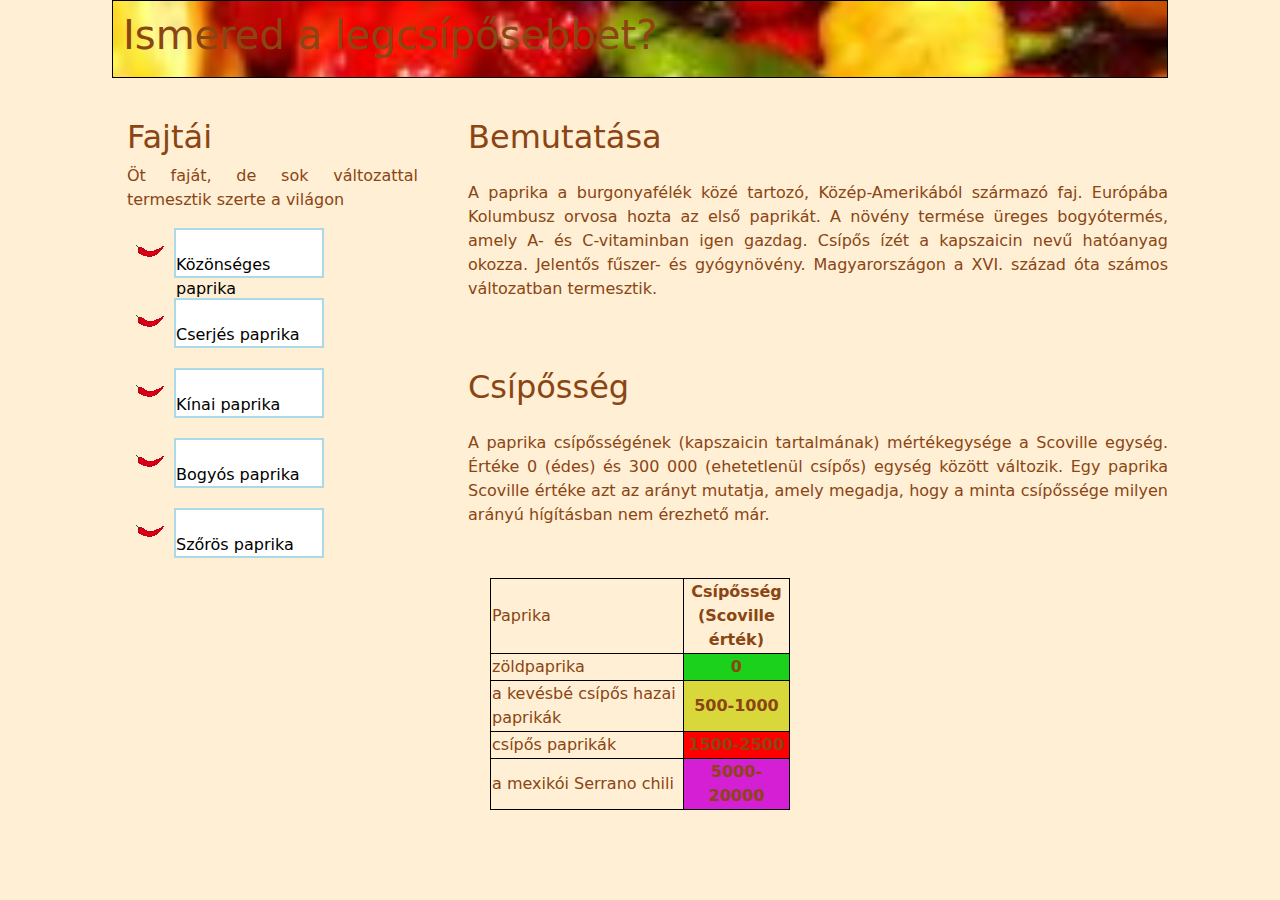
==== index.html @ a0ba33e6 "feladat folytatása" ====
<!DOCTYPE html>
<html lang="hu">
<head>
    <meta charset="UTF-8">
    <meta http-equiv="X-UA-Compatible" content="IE=edge">
    <meta name="viewport" content="width=device-width, initial-scale=1.0">
    <title>Paprika</title>
    <link rel="stylesheet" href="bootstrap.css">
    <link rel="stylesheet" href="style.css">
</head>
<div class="container-fluid">
    <body>

        <div id="cim" >
            
            <h1>Ismered a legcsípősebbet?</h1>
        </div>
    
        <div id="bemutatas">
            <h2 style="margin-bottom: 25px;">Bemutatása</h2>
            A paprika a burgonyafélék közé tartozó, Közép-Amerikából származó faj. Európába Kolumbusz orvosa hozta az első paprikát. A növény termése üreges bogyótermés, amely A- és C-vitaminban igen gazdag. Csípős ízét a kapszaicin nevű hatóanyag okozza. Jelentős fűszer- és gyógynövény. Magyarországon a XVI. század óta számos változatban termesztik.
        </div>


        <div id="csiposseg">
            <h2 style="margin-bottom: 25px;">Csípősség</h2>
            A paprika csípősségének (kapszaicin tartalmának) mértékegysége a Scoville egység. Értéke 0 (édes) és 300 000 (ehetetlenül csípős) egység között változik. Egy paprika Scoville értéke azt az arányt mutatja, amely megadja, hogy a minta csípőssége milyen arányú hígításban nem érezhető már.
        </div>
    
       <div>

        <h2 style="margin-left: 15px;">Fajtái</h2>
            <div>
                <p style="margin-left: 15px;"> Öt faját, de sok változattal termesztik szerte a világon</p>
            </div>

        <div id="fajtai">
           <ul>
                <div class="doboz" >
                    <a href="/paprika html/MicrosoftTeams-image.png"> <li>Közönséges paprika</li> </a> 
                </div>
    
                <div class="doboz">
                    <li>Cserjés paprika</li>
                </div>
    
                <div class="doboz">
                    <li>Kínai paprika</li>
                </div>
    
                <div class="doboz">
                    <li>Bogyós paprika</li>
                </div>
    
                <div class="doboz">
                    <li>Szőrös paprika</li>
                </div>
           </ul>
        </div>
       </div>
    
        <table>
            <tr>
                <td>Paprika</td>
                <th>Csípősség (Scoville érték)</th>
            </tr>
    
            <tr>
                <td>zöldpaprika</td>
                <th id="zold">0</th>        
            </tr>
    
            <tr>
                <td>a kevésbé csípős hazai paprikák</td>
                <th id="sarga">500-1000</td>
            </tr>
    
            <tr>
                <td>csípős paprikák</th>
                <th id="piros">1500-2500</td>
            </tr>
    
            <tr>
                <td>a mexikói Serrano chili</th>
                <th id="lila">5000-20000</th>
            </tr>                 
        </table>
         
     
     
     
     
         
         
         
         
         
    </body>
</div>
</html>
---- style.css ----
body{
    background-color: #FFEFD5 ;
    color: #8B4513 ;
    text-align: justify;
    margin-top:0px ;
    margin-right: 100px;
    margin-bottom: 0px;
    margin-left: 100px;
}   

#cim{
    background-image: url('MicrosoftTeams-image\ \(3\).png');
    padding: 10px;
    border: 1px solid black;
    background-size: cover;
    margin-bottom: 40px;
    
}

table,td,th{
    width: 300px;
    border: 1px solid black;
    border-collapse: collapse;
    margin: auto;
    text-align: left;
    

}  

th{
    width: 120px;
    text-align: center;
}

.doboz{
    width: 150px;
    height: 50px;
    background-color: white;
    color: black;
    border: 2px solid lightblue;
    list-style-image: url('chili-pepper-icon.gif');
    margin-bottom: 20px;
}

a{
    text-decoration: none;
    color: black;
}

#zold{
    background-color: rgb(28, 209, 28);
}

#sarga{
    background-color: rgb(216, 216, 59);
}

#piros{
    background-color: red;
}

#lila{
    background-color: rgb(212, 31, 212);
}

#bemutatas{
    float: right;
    width: 500px;
    height: 100px;
    width: 700px;
    margin-left: 50px;
}

#csiposseg{
    width: 500px;
    height: 100px;
    float: right;
    margin-top: 150px;
    width: 700px;
}

#fajtai{
    margin-left: 30px;
}
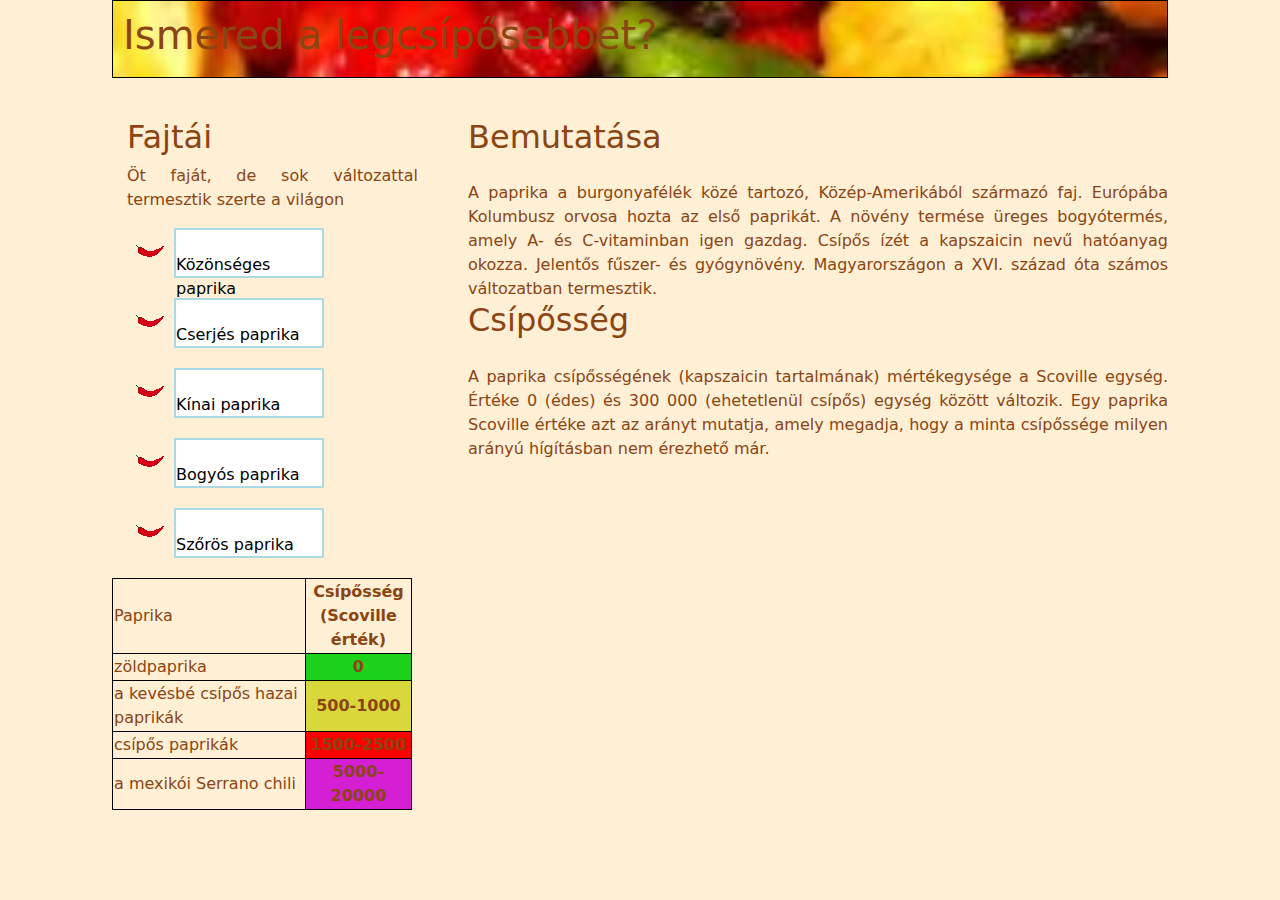
==== commit a7dfbbbf: "feladat folytatása" ====
--- a/index.html
+++ b/index.html
@@ -19,10 +19,7 @@
         <div id="bemutatas">
             <h2 style="margin-bottom: 25px;">Bemutatása</h2>
             A paprika a burgonyafélék közé tartozó, Közép-Amerikából származó faj. Európába Kolumbusz orvosa hozta az első paprikát. A növény termése üreges bogyótermés, amely A- és C-vitaminban igen gazdag. Csípős ízét a kapszaicin nevű hatóanyag okozza. Jelentős fűszer- és gyógynövény. Magyarországon a XVI. század óta számos változatban termesztik.
-        </div>
-
-
-        <div id="csiposseg">
+        
             <h2 style="margin-bottom: 25px;">Csípősség</h2>
             A paprika csípősségének (kapszaicin tartalmának) mértékegysége a Scoville egység. Értéke 0 (édes) és 300 000 (ehetetlenül csípős) egység között változik. Egy paprika Scoville értéke azt az arányt mutatja, amely megadja, hogy a minta csípőssége milyen arányú hígításban nem érezhető már.
         </div>
@@ -86,15 +83,6 @@
             </tr>                 
         </table>
          
-     
-     
-     
-     
-         
-         
-         
-         
-         
     </body>
 </div>
 </html>--- a/style.css
+++ b/style.css
@@ -21,7 +21,6 @@
     width: 300px;
     border: 1px solid black;
     border-collapse: collapse;
-    margin: auto;
     text-align: left;
     
 
@@ -71,14 +70,6 @@
     margin-left: 50px;
 }
 
-#csiposseg{
-    width: 500px;
-    height: 100px;
-    float: right;
-    margin-top: 150px;
-    width: 700px;
-}
-
 #fajtai{
     margin-left: 30px;
 }
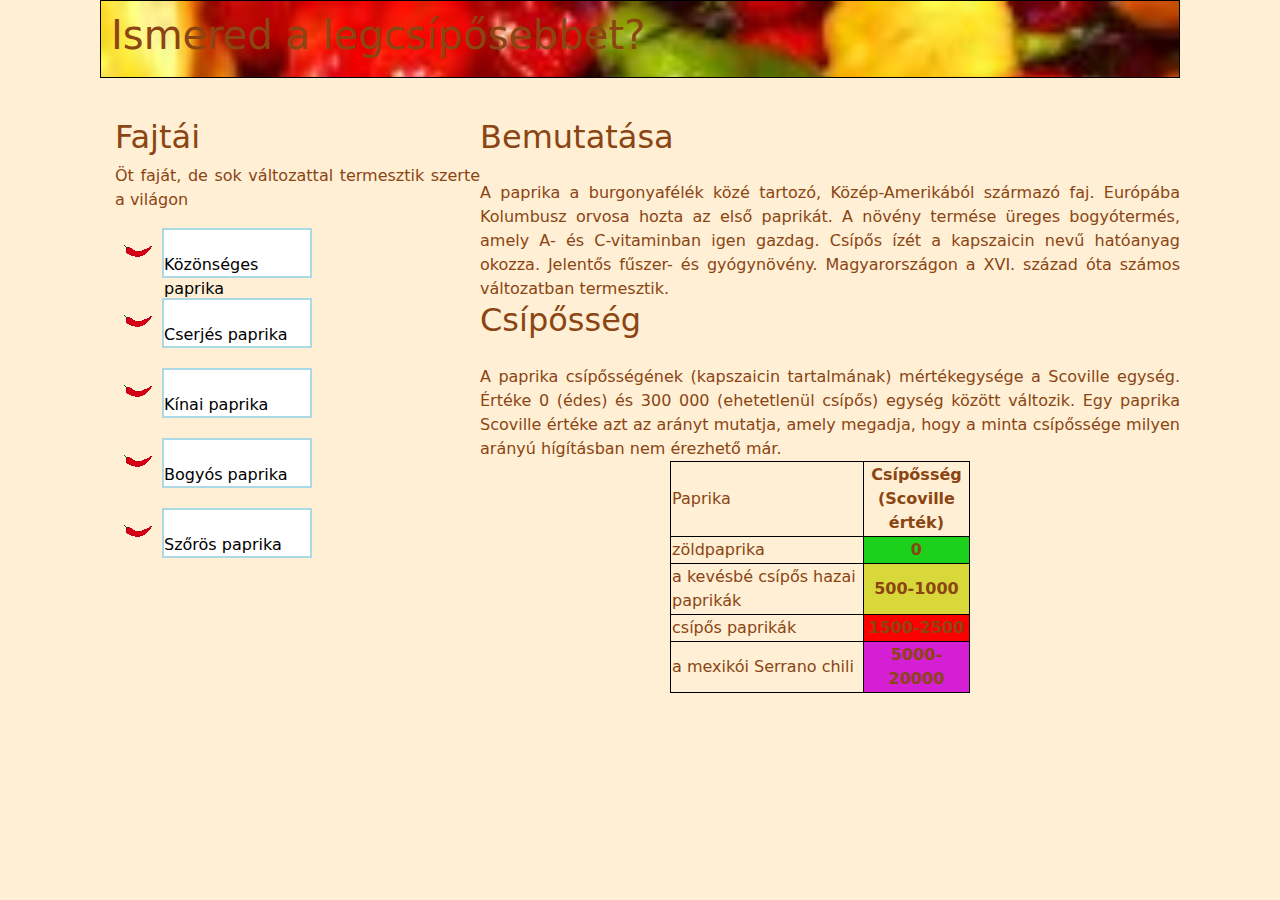
==== commit 8c02c5ee: "további munkálatok" ====
--- a/index.html
+++ b/index.html
@@ -8,54 +8,21 @@
     <link rel="stylesheet" href="bootstrap.css">
     <link rel="stylesheet" href="style.css">
 </head>
-<div class="container-fluid">
-    <body>
+<body>
 
-        <div id="cim" >
+    <div id="cim" >
             
-            <h1>Ismered a legcsípősebbet?</h1>
-        </div>
+        <h1>Ismered a legcsípősebbet?</h1>
+    </div>
+
+    <div id="bemutatas">
+        <h2 style="margin-bottom: 25px;">Bemutatása</h2>
+        A paprika a burgonyafélék közé tartozó, Közép-Amerikából származó faj. Európába Kolumbusz orvosa hozta az első paprikát. A növény termése üreges bogyótermés, amely A- és C-vitaminban igen gazdag. Csípős ízét a kapszaicin nevű hatóanyag okozza. Jelentős fűszer- és gyógynövény. Magyarországon a XVI. század óta számos változatban termesztik.
     
-        <div id="bemutatas">
-            <h2 style="margin-bottom: 25px;">Bemutatása</h2>
-            A paprika a burgonyafélék közé tartozó, Közép-Amerikából származó faj. Európába Kolumbusz orvosa hozta az első paprikát. A növény termése üreges bogyótermés, amely A- és C-vitaminban igen gazdag. Csípős ízét a kapszaicin nevű hatóanyag okozza. Jelentős fűszer- és gyógynövény. Magyarországon a XVI. század óta számos változatban termesztik.
-        
-            <h2 style="margin-bottom: 25px;">Csípősség</h2>
-            A paprika csípősségének (kapszaicin tartalmának) mértékegysége a Scoville egység. Értéke 0 (édes) és 300 000 (ehetetlenül csípős) egység között változik. Egy paprika Scoville értéke azt az arányt mutatja, amely megadja, hogy a minta csípőssége milyen arányú hígításban nem érezhető már.
-        </div>
-    
-       <div>
+        <h2 style="margin-bottom: 25px;">Csípősség</h2>
+        A paprika csípősségének (kapszaicin tartalmának) mértékegysége a Scoville egység. Értéke 0 (édes) és 300 000 (ehetetlenül csípős) egység között változik. Egy paprika Scoville értéke azt az arányt mutatja, amely megadja, hogy a minta csípőssége milyen arányú hígításban nem érezhető már.
 
-        <h2 style="margin-left: 15px;">Fajtái</h2>
-            <div>
-                <p style="margin-left: 15px;"> Öt faját, de sok változattal termesztik szerte a világon</p>
-            </div>
 
-        <div id="fajtai">
-           <ul>
-                <div class="doboz" >
-                    <a href="/paprika html/MicrosoftTeams-image.png"> <li>Közönséges paprika</li> </a> 
-                </div>
-    
-                <div class="doboz">
-                    <li>Cserjés paprika</li>
-                </div>
-    
-                <div class="doboz">
-                    <li>Kínai paprika</li>
-                </div>
-    
-                <div class="doboz">
-                    <li>Bogyós paprika</li>
-                </div>
-    
-                <div class="doboz">
-                    <li>Szőrös paprika</li>
-                </div>
-           </ul>
-        </div>
-       </div>
-    
         <table>
             <tr>
                 <td>Paprika</td>
@@ -82,7 +49,39 @@
                 <th id="lila">5000-20000</th>
             </tr>                 
         </table>
-         
-    </body>
-</div>
+    </div>
+
+   <div>
+
+    <h2 style="margin-left: 15px;">Fajtái</h2>
+        <div>
+            <p style="margin-left: 15px;"> Öt faját, de sok változattal termesztik szerte a világon</p>
+        </div>
+
+    <div id="fajtai">
+       <ul>
+            <div class="doboz" >
+                <a href="MicrosoftTeams-image.png" target="_blank"> <li>Közönséges paprika</li> </a> 
+            </div>
+
+            <div class="doboz">
+                <a href="https://hu.wikipedia.org/wiki/Cserj%C3%A9s_paprika" target="_blank"> <li>Cserjés paprika</li> </a>  
+            </div>
+
+            <div class="doboz">
+                <a href="https://hu.wikipedia.org/wiki/K%C3%ADnai_paprika" target="_blank"> <li>Kínai paprika</li> </a>  
+            </div>
+
+            <div class="doboz">
+                <a href="https://hu.wikipedia.org/wiki/Bogy%C3%B3s_paprika" target="_blank"> <li>Bogyós paprika</li> </a>  
+            </div>
+
+            <div class="doboz">
+                <a href="https://hu.wikipedia.org/wiki/Sz%C5%91r%C3%B6s_paprika" target="_blank"> <li>Szőrös paprika</li> </a>  
+            </div>
+       </ul>
+    </div>
+   </div>
+     
+</body>
 </html>--- a/style.css
+++ b/style.css
@@ -22,8 +22,7 @@
     border: 1px solid black;
     border-collapse: collapse;
     text-align: left;
-    
-
+    margin-left: 190px;
 }  
 
 th{
@@ -67,7 +66,6 @@
     width: 500px;
     height: 100px;
     width: 700px;
-    margin-left: 50px;
 }
 
 #fajtai{
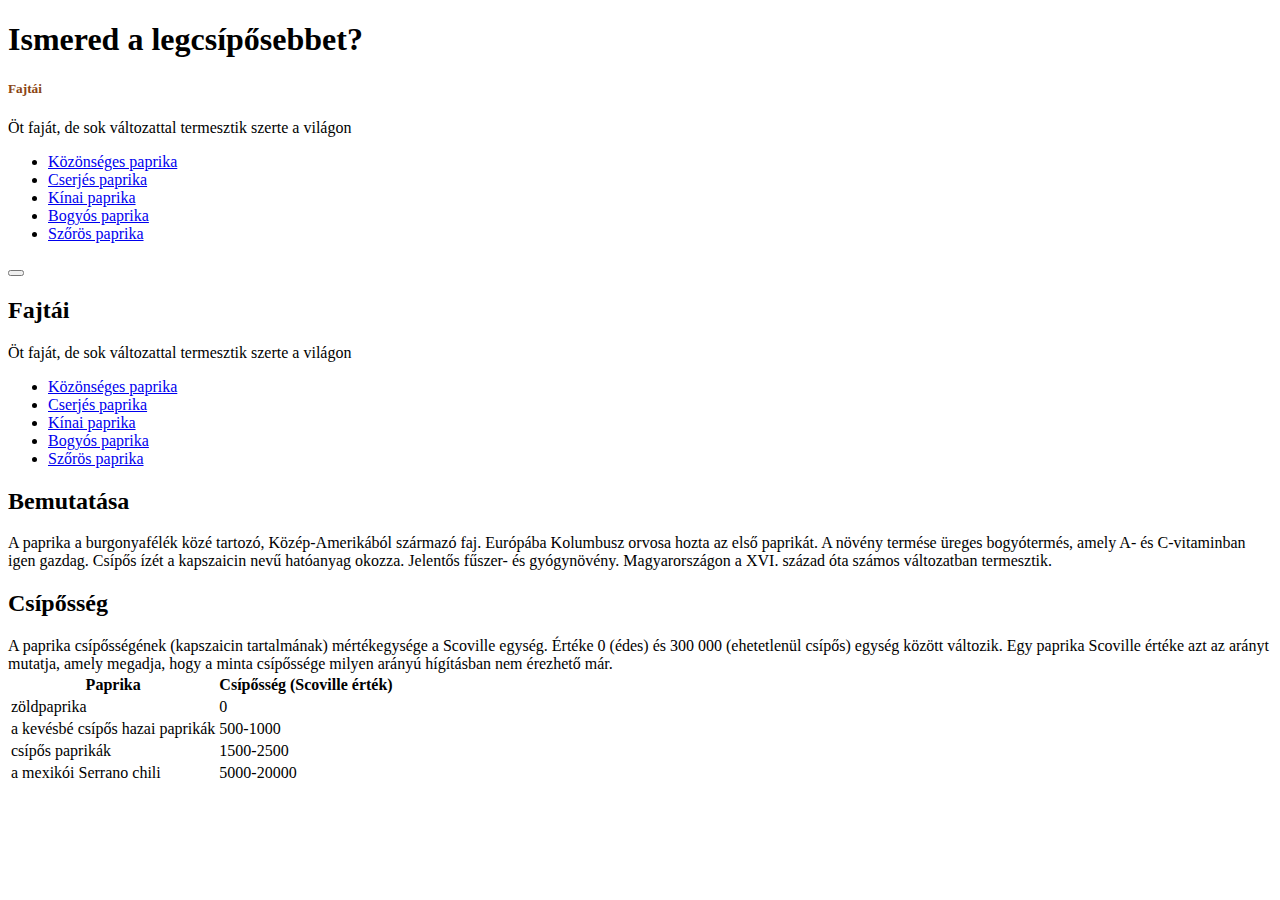
==== commit 25570db5: "probléma lehetséges megoldása" ====
--- a/index.html
+++ b/index.html
@@ -1,87 +1,86 @@
-<!DOCTYPE html>
-<html lang="hu">
-<head>
-    <meta charset="UTF-8">
-    <meta http-equiv="X-UA-Compatible" content="IE=edge">
-    <meta name="viewport" content="width=device-width, initial-scale=1.0">
-    <title>Paprika</title>
-    <link rel="stylesheet" href="bootstrap.css">
-    <link rel="stylesheet" href="style.css">
-</head>
-<body>
-
-    <div id="cim" >
-            
-        <h1>Ismered a legcsípősebbet?</h1>
-    </div>
-
-    <div id="bemutatas">
-        <h2 style="margin-bottom: 25px;">Bemutatása</h2>
-        A paprika a burgonyafélék közé tartozó, Közép-Amerikából származó faj. Európába Kolumbusz orvosa hozta az első paprikát. A növény termése üreges bogyótermés, amely A- és C-vitaminban igen gazdag. Csípős ízét a kapszaicin nevű hatóanyag okozza. Jelentős fűszer- és gyógynövény. Magyarországon a XVI. század óta számos változatban termesztik.
-    
-        <h2 style="margin-bottom: 25px;">Csípősség</h2>
-        A paprika csípősségének (kapszaicin tartalmának) mértékegysége a Scoville egység. Értéke 0 (édes) és 300 000 (ehetetlenül csípős) egység között változik. Egy paprika Scoville értéke azt az arányt mutatja, amely megadja, hogy a minta csípőssége milyen arányú hígításban nem érezhető már.
-
-
-        <table>
-            <tr>
-                <td>Paprika</td>
-                <th>Csípősség (Scoville érték)</th>
-            </tr>
-    
-            <tr>
-                <td>zöldpaprika</td>
-                <th id="zold">0</th>        
-            </tr>
-    
-            <tr>
-                <td>a kevésbé csípős hazai paprikák</td>
-                <th id="sarga">500-1000</td>
-            </tr>
-    
-            <tr>
-                <td>csípős paprikák</th>
-                <th id="piros">1500-2500</td>
-            </tr>
-    
-            <tr>
-                <td>a mexikói Serrano chili</th>
-                <th id="lila">5000-20000</th>
-            </tr>                 
-        </table>
-    </div>
-
-   <div>
-
-    <h2 style="margin-left: 15px;">Fajtái</h2>
-        <div>
-            <p style="margin-left: 15px;"> Öt faját, de sok változattal termesztik szerte a világon</p>
-        </div>
-
-    <div id="fajtai">
-       <ul>
-            <div class="doboz" >
-                <a href="MicrosoftTeams-image.png" target="_blank"> <li>Közönséges paprika</li> </a> 
-            </div>
-
-            <div class="doboz">
-                <a href="https://hu.wikipedia.org/wiki/Cserj%C3%A9s_paprika" target="_blank"> <li>Cserjés paprika</li> </a>  
-            </div>
-
-            <div class="doboz">
-                <a href="https://hu.wikipedia.org/wiki/K%C3%ADnai_paprika" target="_blank"> <li>Kínai paprika</li> </a>  
-            </div>
-
-            <div class="doboz">
-                <a href="https://hu.wikipedia.org/wiki/Bogy%C3%B3s_paprika" target="_blank"> <li>Bogyós paprika</li> </a>  
-            </div>
-
-            <div class="doboz">
-                <a href="https://hu.wikipedia.org/wiki/Sz%C5%91r%C3%B6s_paprika" target="_blank"> <li>Szőrös paprika</li> </a>  
-            </div>
-       </ul>
-    </div>
-   </div>
-     
-</body>
+<!DOCTYPE html>
+<html lang="en">
+<head>
+    <meta charset="UTF-8">
+    <meta http-equiv="X-UA-Compatible" content="IE=edge">
+    <meta name="viewport" content="width=device-width, initial-scale=1.0">
+    <link rel="stylesheet" href="./css/bootstrap.css">
+    <link rel="stylesheet" href="./css/style.css">
+    <script src="https://cdn.jsdelivr.net/npm/bootstrap@5.2.2/dist/js/bootstrap.bundle.min.js"></script>
+    <title>Paprika</title>
+</head>
+<body>
+    <div id="fejlec">
+        <h1 style="color: black;">Ismered a legcsípősebbet?</h1>
+    </div>
+
+    <div id="hamburger">
+
+        <div class="collapse" id="navbarToggleExternalContent">
+            <div class="hatter p-4">
+              <h5 class="h4" style="color:saddlebrown ;">Fajtái</h5>
+              <span class="">Öt faját, de sok változattal termesztik szerte a világon</span>
+
+              <ul>
+                  <li><a class="li" href="./képek/sok.png">Közönséges paprika</a></li>
+                  <li><a class="li" href="https://hu.wikipedia.org/wiki/Cserj%C3%A9s_paprika">Cserjés paprika</a></li>
+                  <li><a class="li" href="https://hu.wikipedia.org/wiki/K%C3%ADnai_paprika">Kínai paprika</a></li>
+                  <li><a class="li" href="https://hu.wikipedia.org/wiki/Bogy%C3%B3s_paprika">Bogyós paprika</a></li>
+                  <li><a class="li" href="https://hu.wikipedia.org/wiki/Sz%C5%91r%C3%B6s_paprika">Szőrös paprika</a></li>
+              </ul>
+            </div>
+          </div>
+          <nav class="navbar navbar-dark navhatter">
+            <div class="container-fluid">
+              <button  class="navbar-toggler " type="button" data-bs-toggle="collapse" data-bs-target="#navbarToggleExternalContent" aria-controls="navbarToggleExternalContent" aria-expanded="false" aria-label="Toggle navigation">
+                <span class="navbar-toggler-icon gombhatter"></span>
+              </button>
+            </div>
+          </nav>
+    </div>
+
+    <div id="fokeret">
+        <div id="menu">
+            <h2>Fajtái</h2>
+            <p>Öt faját, de sok változattal termesztik szerte a világon</p>
+            <ul>
+                <li><a href="./képek/sok.png">Közönséges paprika</a></li>
+                <li><a href="https://hu.wikipedia.org/wiki/Cserj%C3%A9s_paprika">Cserjés paprika</a></li>
+                <li><a href="https://hu.wikipedia.org/wiki/K%C3%ADnai_paprika">Kínai paprika</a></li>
+                <li><a href="https://hu.wikipedia.org/wiki/Bogy%C3%B3s_paprika">Bogyós paprika</a></li>
+                <li><a href="https://hu.wikipedia.org/wiki/Sz%C5%91r%C3%B6s_paprika">Szőrös paprika</a></li>
+            </ul>
+        </div>
+        <div id="tartalom">
+            <h2>Bemutatása</h2>
+            A paprika a burgonyafélék közé tartozó, Közép-Amerikából származó faj. Európába Kolumbusz orvosa hozta az első paprikát. A növény termése üreges bogyótermés, amely A- és C-vitaminban igen gazdag. Csípős ízét a kapszaicin nevű hatóanyag okozza. Jelentős fűszer- és gyógynövény. Magyarországon a XVI. század óta számos változatban termesztik.
+            <h2>Csípősség</h2>
+            A paprika csípősségének (kapszaicin tartalmának) mértékegysége a Scoville egység. Értéke 0 (édes) és 300 000 (ehetetlenül csípős) egység között változik. Egy paprika Scoville értéke azt az arányt mutatja, amely megadja, hogy a minta csípőssége milyen arányú hígításban nem érezhető már.
+
+            <table>
+                <tr>
+                    <th>Paprika</th>
+                    <th>Csípősség (Scoville érték)</th>
+                </tr>
+                <tr>
+                    <td>zöldpaprika</td>
+                    <td>0</td>
+                </tr>
+                <tr>
+                    <td>a kevésbé csípős hazai paprikák</td>
+                    <td>500-1000</td>
+                </tr>
+                <tr>
+                    <td>csípős paprikák</td>
+                    <td>1500-2500</td>
+                </tr>
+                <tr>
+                    <td>a mexikói Serrano chili</td>
+                    <td>5000-20000</td>
+                </tr>
+            </table>
+        </div>            
+    </div>
+
+</body>
 </html>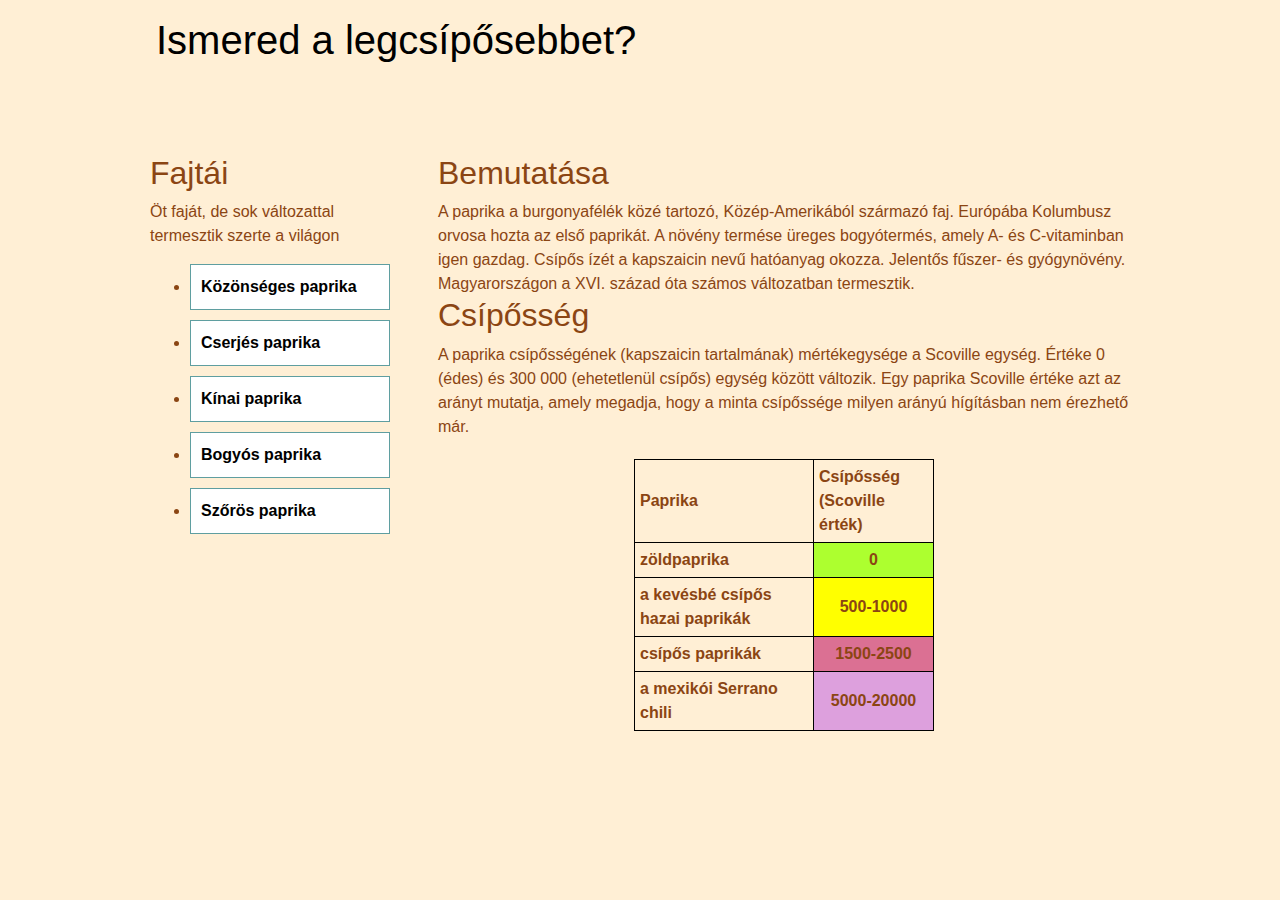
==== commit 0af59621: "Update index.html" ====
--- a/index.html
+++ b/index.html
@@ -4,8 +4,8 @@
     <meta charset="UTF-8">
     <meta http-equiv="X-UA-Compatible" content="IE=edge">
     <meta name="viewport" content="width=device-width, initial-scale=1.0">
-    <link rel="stylesheet" href="./css/bootstrap.css">
-    <link rel="stylesheet" href="./css/style.css">
+    <link rel="stylesheet" href="bootstrap.css">
+    <link rel="stylesheet" href="style.css">
     <script src="https://cdn.jsdelivr.net/npm/bootstrap@5.2.2/dist/js/bootstrap.bundle.min.js"></script>
     <title>Paprika</title>
 </head>
@@ -83,4 +83,4 @@
     </div>
 
 </body>
-</html>+</html>
--- a/style.css
+++ b/style.css
@@ -0,0 +1,134 @@
+body {
+    background-color: papayawhip;
+    color: saddlebrown;
+    max-width: 1000px;
+    margin: auto;
+}
+
+#fejlec {
+    background-image: url("../képek/sok.png");
+    background-size: auto;
+    padding: 1rem;
+}
+
+#fokeret {
+    display: flex;
+    flex-direction: row;
+    gap: 3rem;
+    padding: 10px;
+}
+
+@media screen and (max-width: 1000px) {
+    #fokeret {
+        flex-wrap: wrap;
+    }
+    
+    #menu {
+        margin: auto;
+        width: 100%;
+    }
+
+    #menu ul {
+        text-align: center;
+    }
+
+    #menu ul li {
+        display: inline-block;
+    }
+} 
+
+
+#menu ul li {
+    list-style-image: url("../képek/MicrosoftTeams-image.png");
+    background-color: white;
+    border: 1px solid cadetblue;
+    padding: 10px;
+    font-weight: bold;
+    width: 200px;
+    margin-bottom: 10px;
+}
+
+#menu ul li a {
+    text-decoration: none;
+    color: #000;
+}
+
+table {
+    width: 300px;
+    margin: 20px auto auto auto;
+    border-collapse: collapse;
+}
+
+table, th, tr, td {
+    border: 1px solid black;    
+    font-weight: bold;
+    padding: 5px;
+}
+
+table td:nth-child(2) {
+    width: 120px;
+    text-align: center;
+}
+
+table tr:nth-child(2) td:nth-child(2) {
+    background-color: greenyellow;
+}
+
+table tr:nth-child(3) td:nth-child(2) {
+    background-color: yellow;
+}
+
+table tr:nth-child(4) td:nth-child(2) {
+    background-color: palevioletred;
+}
+
+table tr:nth-child(5) td:nth-child(2) {
+    background-color: plum; 
+}
+
+
+@media only screen and (max-width: 768px){
+    #menu{
+        display: none;
+    }
+}
+
+@media only screen and (min-width:769px ){
+    #hamburger {
+        visibility: hidden;
+    }
+
+}
+
+.hatter{
+    background-color:papayawhip ;
+}
+
+.navhatter{
+    background-color:papayawhip ;
+}
+
+.gombhatter{
+    background-color: saddlebrown;
+    width: 40px;
+}
+
+.li{
+    color: saddlebrown;
+    text-decoration: none;
+    text-transform: none;
+
+}
+
+.li:hover{
+    text-decoration: none;
+    text-transform: none;
+    color: saddlebrown;
+}
+
+
+
+
+
+
+
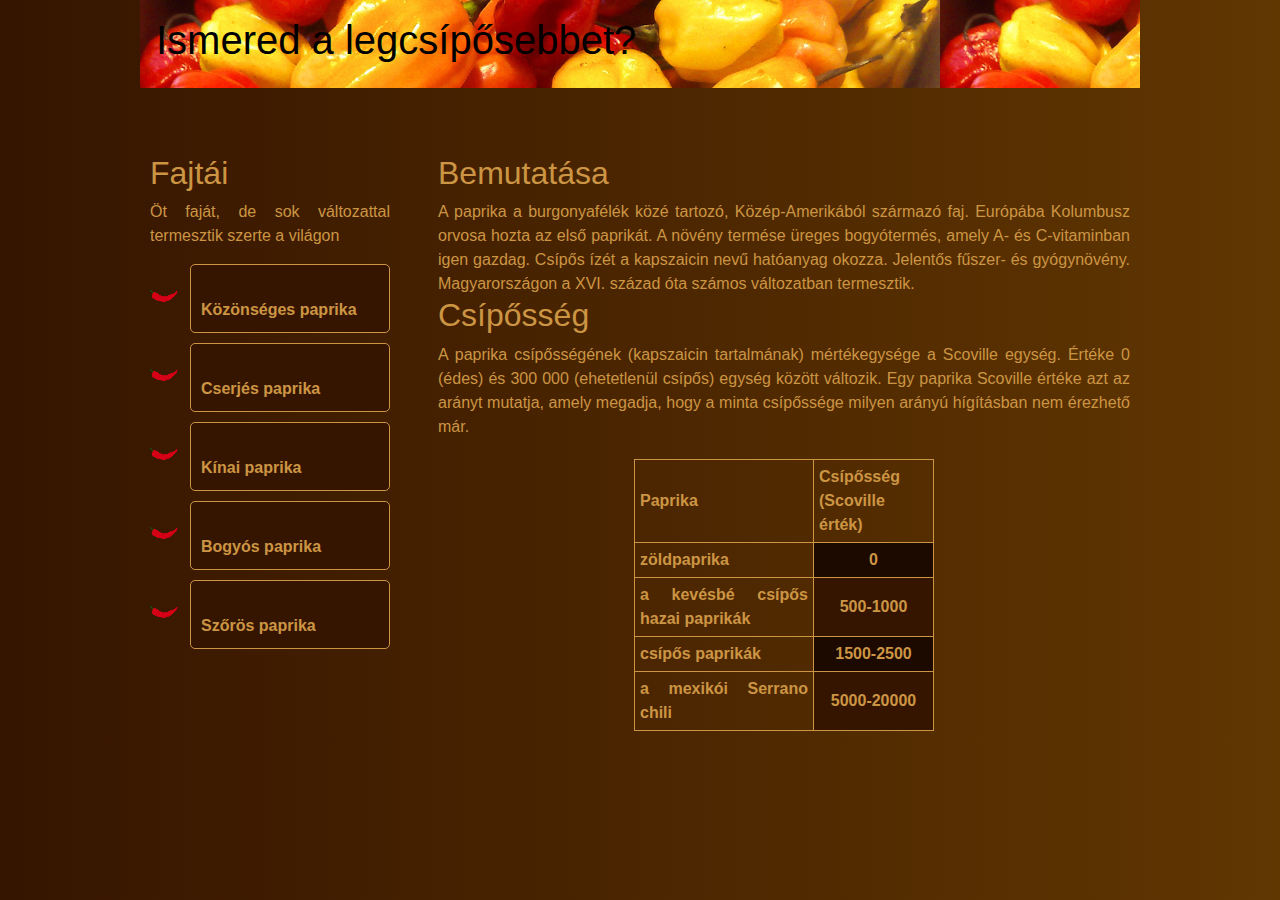
==== commit 46966fbe: "Add files via upload" ====
--- a/index.html
+++ b/index.html
@@ -5,7 +5,7 @@
     <meta http-equiv="X-UA-Compatible" content="IE=edge">
     <meta name="viewport" content="width=device-width, initial-scale=1.0">
     <link rel="stylesheet" href="bootstrap.css">
-    <link rel="stylesheet" href="style.css">
+    <link rel="stylesheet" href="paprika-main/css/style.css">
     <script src="https://cdn.jsdelivr.net/npm/bootstrap@5.2.2/dist/js/bootstrap.bundle.min.js"></script>
     <title>Paprika</title>
 </head>
@@ -22,7 +22,7 @@
               <span class="">Öt faját, de sok változattal termesztik szerte a világon</span>
 
               <ul>
-                  <li><a class="li" href="./képek/sok.png">Közönséges paprika</a></li>
+                  <li><a class="li" href="sok.png">Közönséges paprika</a></li>
                   <li><a class="li" href="https://hu.wikipedia.org/wiki/Cserj%C3%A9s_paprika">Cserjés paprika</a></li>
                   <li><a class="li" href="https://hu.wikipedia.org/wiki/K%C3%ADnai_paprika">Kínai paprika</a></li>
                   <li><a class="li" href="https://hu.wikipedia.org/wiki/Bogy%C3%B3s_paprika">Bogyós paprika</a></li>
@@ -44,7 +44,7 @@
             <h2>Fajtái</h2>
             <p>Öt faját, de sok változattal termesztik szerte a világon</p>
             <ul>
-                <li><a href="./képek/sok.png">Közönséges paprika</a></li>
+                <li><a href="sok.png">Közönséges paprika</a></li>
                 <li><a href="https://hu.wikipedia.org/wiki/Cserj%C3%A9s_paprika">Cserjés paprika</a></li>
                 <li><a href="https://hu.wikipedia.org/wiki/K%C3%ADnai_paprika">Kínai paprika</a></li>
                 <li><a href="https://hu.wikipedia.org/wiki/Bogy%C3%B3s_paprika">Bogyós paprika</a></li>
--- a/paprika-main/css/style.css
+++ b/paprika-main/css/style.css
@@ -0,0 +1,148 @@
+body {
+    background: rgb(54,21,0);
+    background: linear-gradient(90deg, rgba(54,21,0,1) 0%, rgba(96,54,1,1) 100%);
+    color: #CC9544;
+    max-width: 1000px;
+    margin: auto;
+    text-align: justify;
+}
+
+#fejlec {
+    background-image: url("../képek/sok.png");
+    background-size: auto;
+    padding: 1rem;
+}
+
+#fokeret {
+    display: flex;
+    flex-direction: row;
+    gap: 3rem;
+    padding: 10px;
+}
+
+@media screen and (max-width: 1000px) {
+    #fokeret {
+        flex-wrap: wrap;
+    }
+    
+    #menu {
+        margin: auto;
+        width: 100%;
+    }
+
+    #menu ul {
+        text-align: center;
+    }
+
+    #menu ul li {
+        display: inline-block;
+    }
+} 
+
+
+#menu ul li {
+    list-style-image: url("../képek/MicrosoftTeams-image.png");
+    background-color: #361500;
+    border: 1px solid #CC9544;
+    border-radius: 5px;
+    padding: 10px;
+    font-weight: bold;
+    width: 200px;
+    margin-bottom: 10px;
+}
+
+#menu ul li a {
+    text-decoration: none;
+    color: #CC9544;
+}
+
+table {
+    width: 300px;
+    margin: 20px auto auto auto;
+    border-collapse: collapse;
+    border-radius: 5px;
+    
+    
+}
+
+table, th, tr, td {
+    border: 1px solid #CC9544;  
+    font-weight: bold;
+    padding: 5px;
+    
+}
+
+table td:nth-child(2) {
+    width: 120px;
+    text-align: center;
+}
+
+table tr:nth-child(2) td:nth-child(2) {
+    background-color: #1C0A00;
+}
+
+table tr:nth-child(3) td:nth-child(2) {
+    background-color: #361500;
+}
+
+table tr:nth-child(4) td:nth-child(2) {
+    background-color: #1C0A00;
+}
+
+table tr:nth-child(5) td:nth-child(2) {
+    background-color: #361500; 
+}
+
+
+@media only screen and (max-width: 768px){
+    #menu{
+        display: none;
+    }
+}
+
+@media only screen and (min-width:769px ){
+    #hamburger {
+        visibility: hidden;
+    }
+
+}
+
+.hatter{
+    background: rgb(54,21,0);
+    background: linear-gradient(90deg, rgba(54,21,0,1) 0%, rgba(96,54,1,1) 100%);
+}
+
+.navhatter{
+    background: rgb(54,21,0);
+    background: linear-gradient(90deg, rgba(54,21,0,1) 0%, rgba(96,54,1,1) 100%);
+}
+
+.gombhatter{
+    width: 40px;
+}
+
+.li{
+    color: #CC9544;
+    text-decoration: none;
+    text-transform: none;
+
+}
+
+.li:hover{
+    text-decoration: none;
+    text-transform: none;
+    color: #CC9544;
+}
+
+ul{
+    list-style: none;
+}
+
+
+
+
+
+
+
+
+
